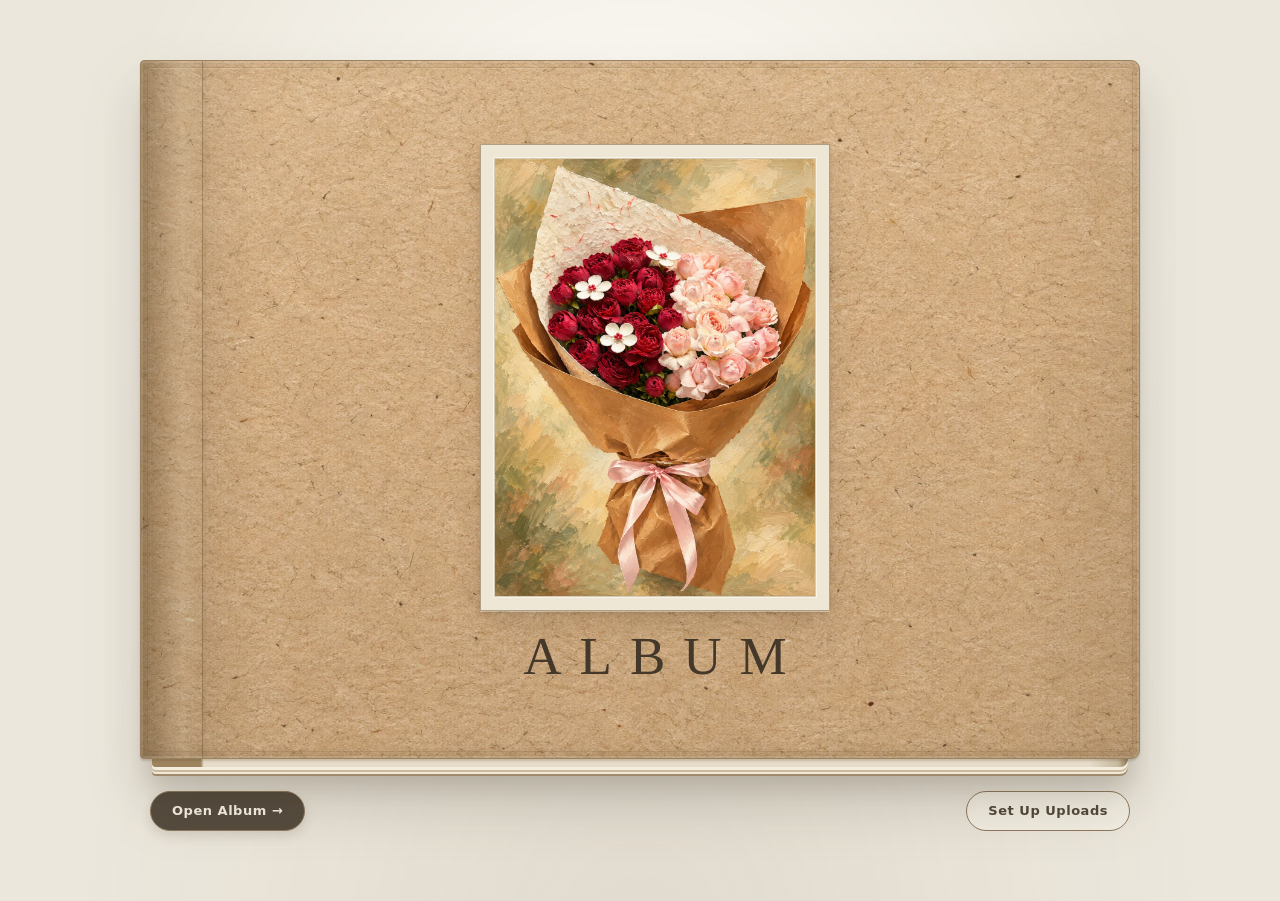
==== zxzr/index.html @ 6b2e353b "Clarify photo upload setup on mobile" ====
<!doctype html>
<html lang="en">
  <head>
    <meta charset="utf-8">
    <meta name="viewport" content="width=device-width, initial-scale=1">
    <meta name="theme-color" content="#32251f">
    <meta name="description" content="Album">
    <title>Album</title>
    <link rel="stylesheet" href="./style.css">
    <script defer src="./config.js"></script>
    <script defer src="./app.js"></script>
  </head>
  <body>
    <main class="site-shell">
      <header class="site-header">
        <h1 class="visually-hidden">ALBUM</h1>
      </header>

      <section class="album-area" aria-label="Album">
        <div class="album-stage" id="albumStage">
          <article class="album-sheet" id="albumSheet" aria-label="Album page" aria-hidden="true" inert>
            <div class="sheet-content">
              <div class="sheet-heading">
                <h2 class="visually-hidden">Photos</h2>
                <span class="sheet-page-number" id="sheetPageNumber">01</span>
              </div>
              <div class="photo-grid" id="photoGrid" role="list" aria-label="Photos on this page"></div>
              <div class="sheet-footer">
                <span id="sheetPhotoCount"></span>
              </div>
            </div>
          </article>

          <button class="album-cover" id="albumCover" type="button" aria-label="Open album. Tap or swipe right.">
            <span class="cover-spine" aria-hidden="true"></span>
            <span class="cover-inner">
              <span class="cover-image-wrap">
                <img class="cover-image" src="./assets/cover-painting.webp" alt="Oil painting of a bouquet of red and pale pink roses" draggable="false">
              </span>
              <span class="cover-title">ALBUM</span>
            </span>
          </button>
        </div>

        <div class="album-controls">
          <button class="text-button" id="closeAlbum" type="button" hidden>Close</button>
          <button class="primary-button" id="openPrompt" type="button">Open Album <span aria-hidden="true">→</span></button>
          <div class="page-controls" id="pageControls" hidden>
            <button class="icon-button" id="previousPage" type="button" aria-label="Previous page">←</button>
            <span id="pageIndicator" aria-live="polite">1 / 1</span>
            <button class="icon-button" id="nextPage" type="button" aria-label="Next page">→</button>
          </div>
          <button class="text-button upload-toggle" id="ownerToggle" type="button" aria-expanded="false" aria-controls="ownerPanel">Set Up Uploads</button>
        </div>
        <p class="album-status" id="albumStatus" role="status" aria-live="polite">Loading album…</p>
      </section>

      <section class="owner-panel" id="ownerPanel" aria-labelledby="ownerHeading" hidden>
        <div class="owner-panel-heading">
          <div>
            <h2 id="ownerHeading">Set Up Uploads</h2>
          </div>
          <button class="panel-close" id="ownerClose" type="button" aria-label="Close add photos panel">×</button>
        </div>
        <p class="owner-message" id="ownerMessage" role="status" aria-live="polite"></p>
        <p class="setup-help" id="setupHelp" hidden><a href="https://github.com/zhouxuan-git/zhouxuan-git.github.io/blob/main/zxzr/README.md#enable-website-uploads" target="_blank" rel="noopener noreferrer">Open the owner's setup guide ↗</a></p>
        <form id="signInForm" class="owner-form" hidden>
          <label for="ownerEmail">Owner email</label>
          <input id="ownerEmail" name="email" type="email" autocomplete="username" required>
          <label for="ownerPassword">Password</label>
          <input id="ownerPassword" name="password" type="password" autocomplete="current-password" required>
          <button class="primary-button" id="signInButton" type="submit">Sign In</button>
        </form>
        <form id="uploadForm" class="owner-form" hidden>
          <label for="photoFiles">Choose photos</label>
          <input id="photoFiles" name="photos" type="file" accept="image/jpeg,image/png,image/webp,image/gif,image/avif" multiple required>
          <p class="form-note">JPG, PNG, WebP, GIF, or AVIF. Up to 10 MB per photo. File names become captions. Uploaded photos are public; remove private location metadata before uploading.</p>
          <div class="owner-actions">
            <button class="primary-button" id="uploadButton" type="submit">Upload</button>
            <button class="text-button" id="signOutButton" type="button">Sign Out</button>
          </div>
        </form>
      </section>
    </main>

    <dialog class="photo-viewer" id="photoViewer" aria-label="Photo viewer">
      <div class="viewer-top">
        <span id="viewerCounter"></span>
        <button class="viewer-close" id="closeViewer" type="button" aria-label="Close photo viewer">×</button>
      </div>
      <div class="viewer-photo-wrap">
        <button class="viewer-arrow" id="previousPhoto" type="button" aria-label="Previous photo">←</button>
        <img id="viewerImage" alt="">
        <button class="viewer-arrow" id="nextPhoto" type="button" aria-label="Next photo">→</button>
      </div>
      <p class="viewer-caption" id="viewerCaption"></p>
    </dialog>
  </body>
</html>
---- zxzr/style.css ----
:root {
  color-scheme: light;
  font-family: "Baskerville", "Times New Roman", Georgia, serif;
  color: #40382e;
  background: #ece7dc;
  font-synthesis: none;
}

* { box-sizing: border-box; }

body {
  min-width: 280px;
  min-height: 100vh;
  margin: 0;
  background:
    radial-gradient(ellipse at 50% 28%, rgba(255, 255, 251, .95), transparent 60%),
    radial-gradient(ellipse at 50% 110%, rgba(125, 104, 79, .1), transparent 62%),
    #ece7dc;
}

button, input { font: inherit; }
button { cursor: pointer; }
button:disabled { cursor: default; opacity: .38; }
button:focus-visible, a:focus-visible, input:focus-visible {
  outline: 3px solid #81684b;
  outline-offset: 4px;
}
[hidden] { display: none !important; }
.visually-hidden {
  position: absolute !important;
  width: 1px; height: 1px;
  padding: 0; margin: -1px;
  overflow: hidden;
  clip: rect(0, 0, 0, 0);
  white-space: nowrap;
  border: 0;
}

.site-shell {
  width: min(1180px, calc(100% - 48px));
  margin: 0 auto;
  padding: 30px 0 64px;
}

.site-header { height: 0; margin-bottom: 30px; }

.album-area { display: flex; flex-direction: column; align-items: center; }
.album-stage {
  position: relative;
  width: min(100%, 1000px);
  aspect-ratio: 1.43;
  perspective: 2200px;
  isolation: isolate;
  filter: drop-shadow(0 28px 26px rgba(61, 49, 35, .18));
}
.album-stage::before {
  content: "";
  position: absolute;
  inset: 1.5% 1.2% -1.1% 1.2%;
  z-index: -1;
  border-radius: 4px 8px 8px 4px;
  background: linear-gradient(90deg, #9d845e 0 5%, #e6dcc9 5.3% 96%, #c7b99f 99%, #8f7755);
  box-shadow:
    0 3px 0 #f5eedf,
    0 5px 0 #c8b99f,
    0 7px 0 #f1e8d7,
    0 9px 0 #9f8b6c,
    0 17px 22px rgba(64, 49, 30, .16);
}
.album-stage.is-open::before {
  background: linear-gradient(90deg, rgba(157, 132, 94, .25) 0 5%, transparent 5.3% 96%, rgba(199, 185, 159, .25) 99%);
  box-shadow: 0 3px 0 rgba(245, 238, 223, .38), 0 7px 0 rgba(159, 139, 108, .28), 0 17px 22px rgba(64, 49, 30, .09);
}

.album-cover {
  position: absolute;
  z-index: 2;
  inset: 0;
  display: block;
  width: 100%;
  border: 1px solid #9c825e;
  border-radius: 4px 9px 9px 4px;
  overflow: hidden;
  color: #423629;
  background:
    linear-gradient(90deg, rgba(85, 65, 39, .24), transparent 12%, transparent 88%, rgba(102, 78, 46, .12)),
    linear-gradient(180deg, rgba(251, 237, 206, .12), transparent 38%, rgba(81, 63, 39, .08)),
    url("./assets/kraft-texture.webp") center / cover;
  background-color: #bca27a;
  box-shadow:
    inset 0 0 0 2px rgba(255, 245, 224, .18),
    inset 10px 0 20px rgba(75, 54, 26, .16),
    inset -2px -2px 7px rgba(78, 57, 31, .14),
    0 2px 2px rgba(86, 67, 41, .22);
  transform-origin: left center;
  backface-visibility: hidden;
  transition: transform .9s cubic-bezier(.24,.7,.21,1), opacity .58s ease .33s, visibility 0s linear .9s;
  text-align: center;
  -webkit-tap-highlight-color: transparent;
}
.album-cover::before {
  content: "";
  position: absolute;
  inset: 6px;
  border-radius: 2px 6px 6px 2px;
  border: 1px solid rgba(103, 80, 49, .18);
  box-shadow: inset 0 1px rgba(255, 245, 221, .17);
  pointer-events: none;
}
.album-cover::after {
  content: "";
  position: absolute;
  inset: 0;
  border-radius: inherit;
  background: linear-gradient(120deg, rgba(255, 245, 225, .055), transparent 38% 78%, rgba(102, 77, 44, .06));
  pointer-events: none;
}
.album-cover:hover .cover-image { transform: translateY(-4px) scale(1.015); }
.album-cover:focus-visible { outline-offset: 5px; }
.album-stage.is-open .album-cover {
  transform: rotateY(-106deg);
  opacity: 0;
  visibility: hidden;
  pointer-events: none;
}
.cover-spine {
  position: absolute;
  inset: 0 auto 0 0;
  width: 6.2%;
  background: linear-gradient(90deg, rgba(103, 80, 49, .25), rgba(83, 62, 36, .11) 28%, rgba(255, 244, 216, .13) 68%, transparent);
  border-right: 1px solid rgba(96, 73, 42, .22);
  box-shadow: 2px 0 5px rgba(86, 63, 33, .11);
}
.cover-inner {
  position: absolute;
  inset: 8% 9% 8% 12%;
  display: grid;
  grid-template-rows: minmax(0, 1fr) auto;
  justify-items: center;
  align-items: center;
  row-gap: 3%;
  padding: 2.5% 3% 2%;
}
.cover-image-wrap {
  display: flex;
  align-items: center;
  justify-content: center;
  width: min(60%, 350px);
  max-height: 100%;
  aspect-ratio: 3 / 4;
  min-height: 0;
  padding: clamp(8px, 1.2vw, 13px);
  border: 1px solid rgba(145, 122, 88, .65);
  background: #efe7d5;
  box-shadow:
    0 1px 0 rgba(255,255,255,.38),
    0 3px 5px rgba(81, 60, 36, .18),
    0 15px 24px rgba(85, 63, 36, .16);
  overflow: hidden;
}
.cover-image {
  display: block;
  width: 100%;
  height: 100%;
  object-fit: cover;
  border: 1px solid rgba(111, 88, 59, .2);
  box-shadow: 0 0 0 1px rgba(255, 251, 242, .65);
  transition: transform .45s ease;
}
.cover-title {
  display: block;
  font-size: clamp(29px, 4.6vw, 53px);
  line-height: 1;
  font-weight: 400;
  letter-spacing: .34em;
  text-indent: .34em;
  color: #44382a;
}
.album-sheet {
  position: absolute;
  z-index: 1;
  inset: 0;
  border: 1px solid rgba(255, 253, 245, .67);
  border-radius: 4px 9px 9px 4px;
  background:
    linear-gradient(116deg, rgba(255, 255, 250, .3), rgba(255, 255, 255, .07) 50%, rgba(255, 248, 233, .22)),
    linear-gradient(180deg, rgba(255, 255, 255, .07), rgba(125, 106, 77, .055));
  box-shadow: inset 0 0 0 7px rgba(255, 255, 251, .16), inset 12px 0 22px rgba(84, 68, 44, .08), 0 1px 0 rgba(255,255,255,.55);
  backdrop-filter: blur(5px) saturate(.9);
  -webkit-backdrop-filter: blur(5px) saturate(.9);
  opacity: 0;
  visibility: hidden;
  transition: opacity .55s ease .15s, visibility 0s linear .7s;
}
.album-stage.is-open .album-sheet { opacity: 1; visibility: visible; transition-delay: .2s, 0s; }
.album-sheet::before {
  content: "";
  position: absolute;
  left: 2%;
  top: 16%;
  bottom: 16%;
  width: 10px;
  background: radial-gradient(circle at center, rgba(107, 85, 54, .42) 0 3px, rgba(245,237,219,.68) 3.5px 5px, transparent 5.5px) center top / 10px 25% repeat-y;
}
.sheet-content {
  position: absolute;
  inset: 5.5% 4.5% 4.6% 5.2%;
  display: flex;
  flex-direction: column;
  min-height: 0;
}
.sheet-heading, .sheet-footer { display: flex; align-items: center; justify-content: space-between; gap: 15px; }
.sheet-heading { flex: 0 0 auto; margin-bottom: 2.5%; }
.sheet-heading h2 { margin: 0; }
.sheet-page-number { color: #907a5c; font: 400 clamp(26px, 4vw, 44px)/1 Georgia, serif; font-style: italic; }
.photo-grid {
  display: grid;
  grid-template-columns: repeat(5, minmax(0, 1fr));
  grid-template-rows: repeat(4, minmax(0, 1fr));
  flex: 1 1 auto;
  min-height: 0;
  gap: clamp(7px, 1.25vw, 13px);
}
.pocket {
  position: relative;
  min-width: 0;
  min-height: 0;
  border: 1px solid rgba(255, 255, 252, .73);
  border-radius: 2px 5px 3px 3px;
  background: linear-gradient(138deg, rgba(255, 255, 255, .25), rgba(255, 255, 255, .035) 45%, rgba(255, 255, 255, .1));
  box-shadow: inset 1px 1px 1px rgba(255,255,255,.48), 0 2px 6px rgba(74, 62, 47, .09);
  overflow: hidden;
}
.pocket::after {
  content: "";
  position: absolute;
  z-index: 2;
  inset: 0;
  pointer-events: none;
  border-top: 1px solid rgba(255,255,255,.68);
  background: linear-gradient(150deg, rgba(255,255,255,.2), transparent 35% 80%, rgba(255, 255, 255, .055));
}
.pocket--empty { display: flex; align-items: center; justify-content: center; }
.pocket--empty span { color: rgba(95, 76, 52, .42); font: italic clamp(12px, 1.7vw, 20px)/1 Georgia, serif; }
.photo-button {
  display: block;
  width: 100%;
  height: 100%;
  padding: 4px;
  border: 0;
  background: transparent;
  overflow: hidden;
}
.photo-button img { width: 100%; height: 100%; display: block; object-fit: cover; border-radius: 2px 6px 2px 2px; transition: transform .3s ease; }
.photo-button:hover img, .photo-button:focus-visible img { transform: scale(1.055); }
.photo-button.is-broken::before { content: "Photo unavailable"; display: grid; place-items: center; width: 100%; height: 100%; color: #7d6958; font: 11px/1.3 system-ui, sans-serif; }
.sheet-footer { flex: 0 0 auto; margin-top: 2.5%; color: #8f7d6b; font: 500 clamp(9px, 1vw, 11px)/1.3 system-ui, sans-serif; letter-spacing: .04em; }

.album-controls {
  display: flex;
  align-items: center;
  justify-content: center;
  flex-wrap: wrap;
  gap: 13px;
  width: min(100%, 980px);
  min-height: 52px;
  margin-top: 26px;
}
.primary-button, .text-button, .icon-button {
  border: 1px solid #8e785d;
  border-radius: 999px;
  min-height: 40px;
  padding: 9px 21px;
  font: 600 13px/1.4 system-ui, sans-serif;
  letter-spacing: .04em;
  transition: background .2s, transform .2s, border-color .2s;
}
.primary-button { background: #554b3e; color: #f9f2e6; box-shadow: 0 5px 12px rgba(72, 56, 36, .14); }
.primary-button:hover { background: #40382e; transform: translateY(-2px); }
.text-button { color: #514739; background: rgba(251, 246, 235, .48); }
.text-button:hover, .icon-button:hover:not(:disabled) { background: #fff9ed; }
.upload-toggle { margin-left: auto; }
.page-controls { display: flex; align-items: center; gap: 15px; color: #514739; font: 600 13px/1 system-ui, sans-serif; }
.icon-button { width: 40px; height: 40px; padding: 0; font-size: 18px; color: #514739; background: rgba(251, 246, 235, .48); }
.album-status { margin: 10px 0 0; color: #6c5848; text-align: center; font: 500 13px/1.5 system-ui, sans-serif; }
.album-status:empty { display: none; }

.owner-panel {
  width: min(100%, 650px);
  margin: 33px auto 0;
  padding: 24px clamp(20px, 4vw, 35px) 29px;
  border: 1px solid rgba(153, 116, 82, .3);
  border-radius: 17px;
  background: rgba(255, 252, 246, .84);
  box-shadow: 0 14px 38px rgba(77, 53, 35, .09);
}
.owner-panel-heading { display: flex; align-items: flex-start; justify-content: space-between; gap: 15px; }
.owner-panel h2 { margin: 0; font-size: 21px; font-weight: 500; }
.panel-close, .viewer-close { border: 0; background: transparent; color: inherit; font: 30px/1 system-ui, sans-serif; }
.owner-message { min-height: 20px; margin: 18px 0 4px; color: #6a594b; font: 13px/1.5 system-ui, sans-serif; }
.setup-help { margin: 8px 0 0; font: 600 13px/1.5 system-ui, sans-serif; }
.setup-help a { color: #514739; text-underline-offset: 3px; }
.owner-form { display: grid; gap: 8px; margin-top: 16px; font: 13px/1.5 system-ui, sans-serif; }
.owner-form label { font-weight: 600; }
.owner-form input[type="email"], .owner-form input[type="password"], .owner-form input[type="file"] {
  width: 100%; min-height: 42px; padding: 10px 12px; border: 1px solid #c8b5a0; border-radius: 8px; background: #fffdf9; color: #32271f;
}
.owner-form input[type="file"] { padding: 8px; }
.owner-form > .primary-button { justify-self: start; margin-top: 8px; }
.owner-actions { display: flex; flex-wrap: wrap; align-items: center; gap: 10px; margin-top: 10px; }
.form-note { margin: 0; color: #8b7868; font-size: 12px; }

.photo-viewer {
  width: min(1080px, calc(100vw - 28px));
  max-width: none;
  max-height: calc(100dvh - 28px);
  padding: 14px;
  border: 1px solid #9e7959;
  border-radius: 13px;
  background: #211b18;
  color: #fff4e7;
  box-shadow: 0 26px 70px rgba(0,0,0,.48);
}
.photo-viewer::backdrop { background: rgba(18, 12, 9, .82); backdrop-filter: blur(5px); }
.viewer-top { display: flex; align-items: center; justify-content: space-between; min-height: 30px; font: 12px/1.4 system-ui, sans-serif; letter-spacing: .1em; }
.viewer-close { color: #f5e5d7; }
.viewer-photo-wrap { display: grid; grid-template-columns: 42px minmax(0, 1fr) 42px; align-items: center; gap: 8px; margin-top: 6px; }
.viewer-photo-wrap img { display: block; max-width: 100%; max-height: calc(100dvh - 150px); width: auto; height: auto; margin: auto; object-fit: contain; }
.viewer-arrow { width: 40px; height: 40px; border: 1px solid rgba(255,255,255,.28); border-radius: 50%; background: rgba(255,255,255,.1); color: white; font-size: 19px; }
.viewer-arrow:hover:not(:disabled) { background: rgba(255,255,255,.25); }
.viewer-caption { min-height: 23px; margin: 11px 45px 3px; text-align: center; font-size: 14px; line-height: 1.5; }

@media (max-width: 700px) {
  .site-shell { width: min(100% - 24px, 540px); padding-top: 16px; }
  .site-header { margin-bottom: 19px; }
  .album-stage { aspect-ratio: .68; }
  .cover-inner { inset: 9% 8% 9% 14%; padding: 8% 4%; }
  .cover-image-wrap { width: min(96%, 290px); }
  .cover-title { font-size: clamp(24px, 7vw, 36px); }
  .sheet-content { inset: 4% 4% 4% 6%; }
  .sheet-heading { margin-bottom: 3%; }
  .sheet-page-number { font-size: 26px; }
  .photo-grid { grid-template-columns: repeat(4, minmax(0, 1fr)); grid-template-rows: repeat(5, minmax(0, 1fr)); gap: 5px; }
  .photo-button { padding: 2px; }
  .sheet-footer { margin-top: 3%; font-size: 8px; }
  .album-controls { margin-top: 21px; gap: 8px; }
  .upload-toggle { margin-left: 0; }
  .viewer-photo-wrap { grid-template-columns: 30px minmax(0, 1fr) 30px; gap: 2px; }
  .viewer-arrow { width: 28px; height: 34px; border: 0; border-radius: 5px; }
  .viewer-caption { margin-inline: 22px; }
}

@media (max-width: 360px) {
  .site-shell { width: calc(100% - 16px); }
  .album-controls { gap: 7px; }
  .primary-button, .text-button { padding-inline: 13px; font-size: 12px; }
}

@media (prefers-reduced-motion: reduce) {
  *, *::before, *::after { scroll-behavior: auto !important; transition-duration: .01ms !important; animation-duration: .01ms !important; }
}
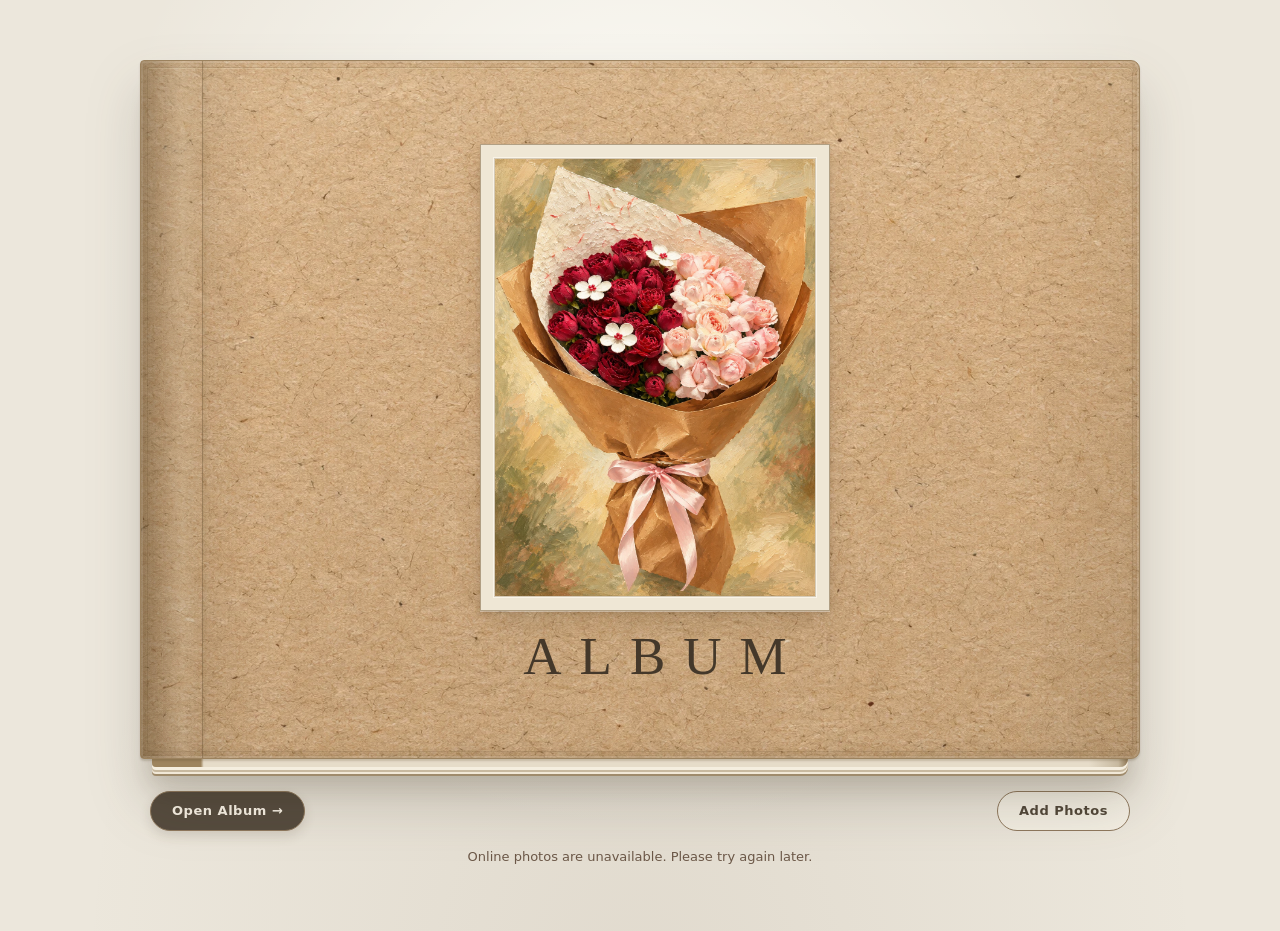
==== commit 20f67ea5: "Connect owner uploads and support iPhone photos" ====
--- a/zxzr/index.html
+++ b/zxzr/index.html
@@ -73,8 +73,8 @@
         </form>
         <form id="uploadForm" class="owner-form" hidden>
           <label for="photoFiles">Choose photos</label>
-          <input id="photoFiles" name="photos" type="file" accept="image/jpeg,image/png,image/webp,image/gif,image/avif" multiple required>
-          <p class="form-note">JPG, PNG, WebP, GIF, or AVIF. Up to 10 MB per photo. File names become captions. Uploaded photos are public; remove private location metadata before uploading.</p>
+          <input id="photoFiles" name="photos" type="file" accept="image/jpeg,image/png,image/webp,image/gif,image/avif,image/heic,image/heif,.heic,.heif" multiple required>
+          <p class="form-note">JPG, PNG, WebP, GIF, AVIF, HEIC, or HEIF. HEIC/HEIF photos are converted to JPG on this device. Up to 10 MB per uploaded photo. File names become captions. Uploaded photos are public; remove private location metadata before uploading.</p>
           <div class="owner-actions">
             <button class="primary-button" id="uploadButton" type="submit">Upload</button>
             <button class="text-button" id="signOutButton" type="button">Sign Out</button>
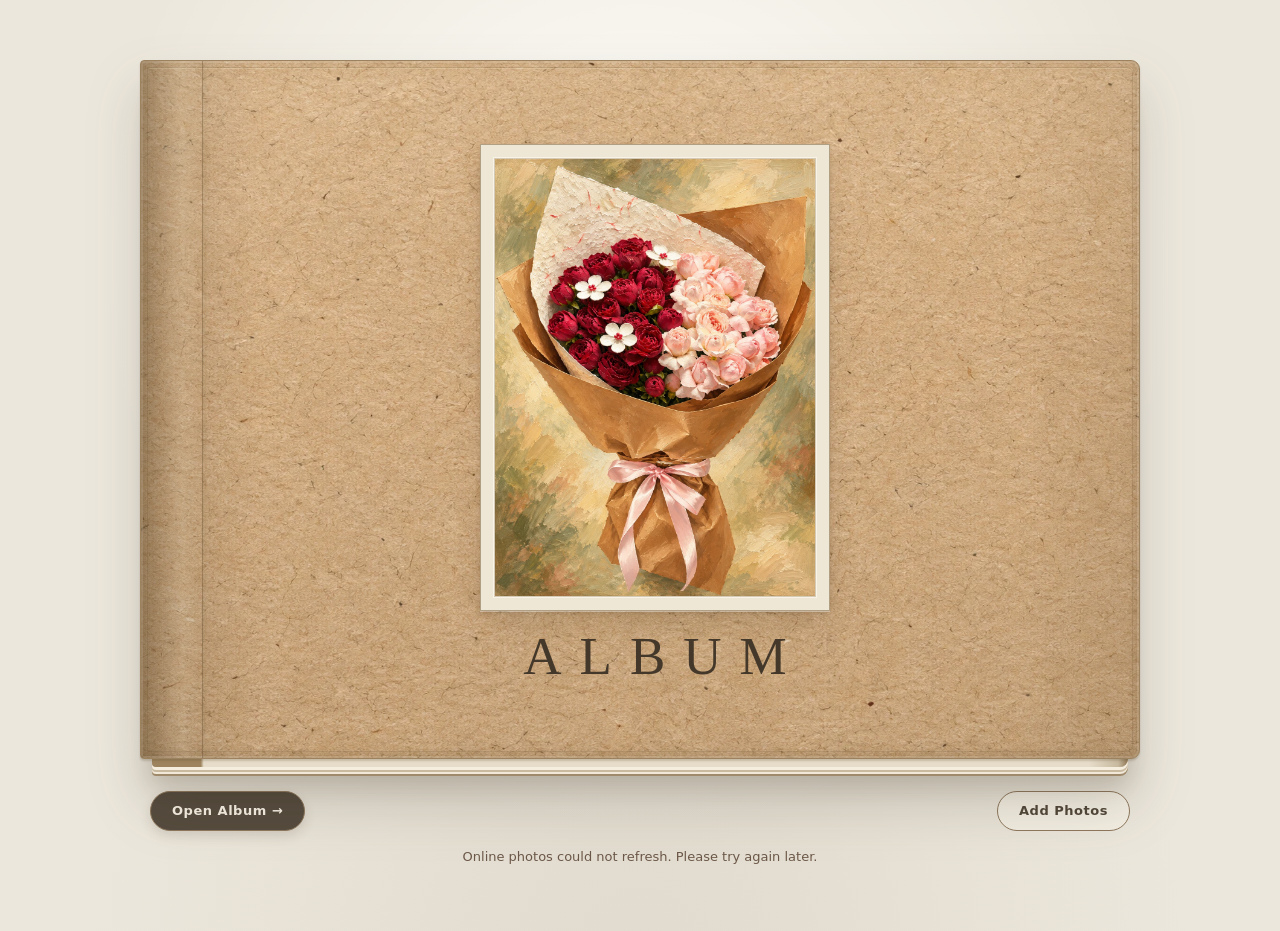
==== commit 0b788284: "Add owner photo deletion in album viewer" ====
--- a/zxzr/index.html
+++ b/zxzr/index.html
@@ -6,9 +6,9 @@
     <meta name="theme-color" content="#32251f">
     <meta name="description" content="Album">
     <title>Album</title>
-    <link rel="stylesheet" href="./style.css">
-    <script defer src="./config.js"></script>
-    <script defer src="./app.js"></script>
+    <link rel="stylesheet" href="./style.css?v=20261009-delete">
+    <script defer src="./config.js?v=20261006-uploads"></script>
+    <script defer src="./app.js?v=20261009-delete"></script>
   </head>
   <body>
     <main class="site-shell">
@@ -94,6 +94,10 @@
         <button class="viewer-arrow" id="nextPhoto" type="button" aria-label="Next photo">→</button>
       </div>
       <p class="viewer-caption" id="viewerCaption"></p>
+      <div class="viewer-actions">
+        <button class="viewer-delete" id="deletePhotoButton" type="button" hidden>Delete Photo</button>
+        <p class="viewer-message" id="viewerMessage" role="status" aria-live="polite"></p>
+      </div>
     </dialog>
   </body>
 </html>
--- a/zxzr/style.css
+++ b/zxzr/style.css
@@ -325,10 +325,15 @@
 .viewer-top { display: flex; align-items: center; justify-content: space-between; min-height: 30px; font: 12px/1.4 system-ui, sans-serif; letter-spacing: .1em; }
 .viewer-close { color: #f5e5d7; }
 .viewer-photo-wrap { display: grid; grid-template-columns: 42px minmax(0, 1fr) 42px; align-items: center; gap: 8px; margin-top: 6px; }
-.viewer-photo-wrap img { display: block; max-width: 100%; max-height: calc(100dvh - 150px); width: auto; height: auto; margin: auto; object-fit: contain; }
+.viewer-photo-wrap img { display: block; max-width: 100%; max-height: calc(100dvh - 205px); width: auto; height: auto; margin: auto; object-fit: contain; }
 .viewer-arrow { width: 40px; height: 40px; border: 1px solid rgba(255,255,255,.28); border-radius: 50%; background: rgba(255,255,255,.1); color: white; font-size: 19px; }
 .viewer-arrow:hover:not(:disabled) { background: rgba(255,255,255,.25); }
 .viewer-caption { min-height: 23px; margin: 11px 45px 3px; text-align: center; font-size: 14px; line-height: 1.5; }
+.viewer-actions { display: grid; justify-items: center; gap: 5px; margin: 5px 0 0; font: 12px/1.4 system-ui, sans-serif; }
+.viewer-delete { min-height: 36px; padding: 7px 15px; border: 1px solid rgba(255, 210, 197, .5); border-radius: 999px; background: rgba(164, 75, 64, .18); color: #ffe6de; font: 600 12px/1.4 system-ui, sans-serif; }
+.viewer-delete:hover:not(:disabled) { background: rgba(164, 75, 64, .34); }
+.viewer-message { min-height: 17px; margin: 0; text-align: center; color: #ffe6de; }
+.viewer-message:empty { display: none; }
 
 @media (max-width: 700px) {
   .site-shell { width: min(100% - 24px, 540px); padding-top: 16px; }
@@ -348,6 +353,7 @@
   .viewer-photo-wrap { grid-template-columns: 30px minmax(0, 1fr) 30px; gap: 2px; }
   .viewer-arrow { width: 28px; height: 34px; border: 0; border-radius: 5px; }
   .viewer-caption { margin-inline: 22px; }
+  .viewer-delete { min-height: 42px; }
 }
 
 @media (max-width: 360px) {
